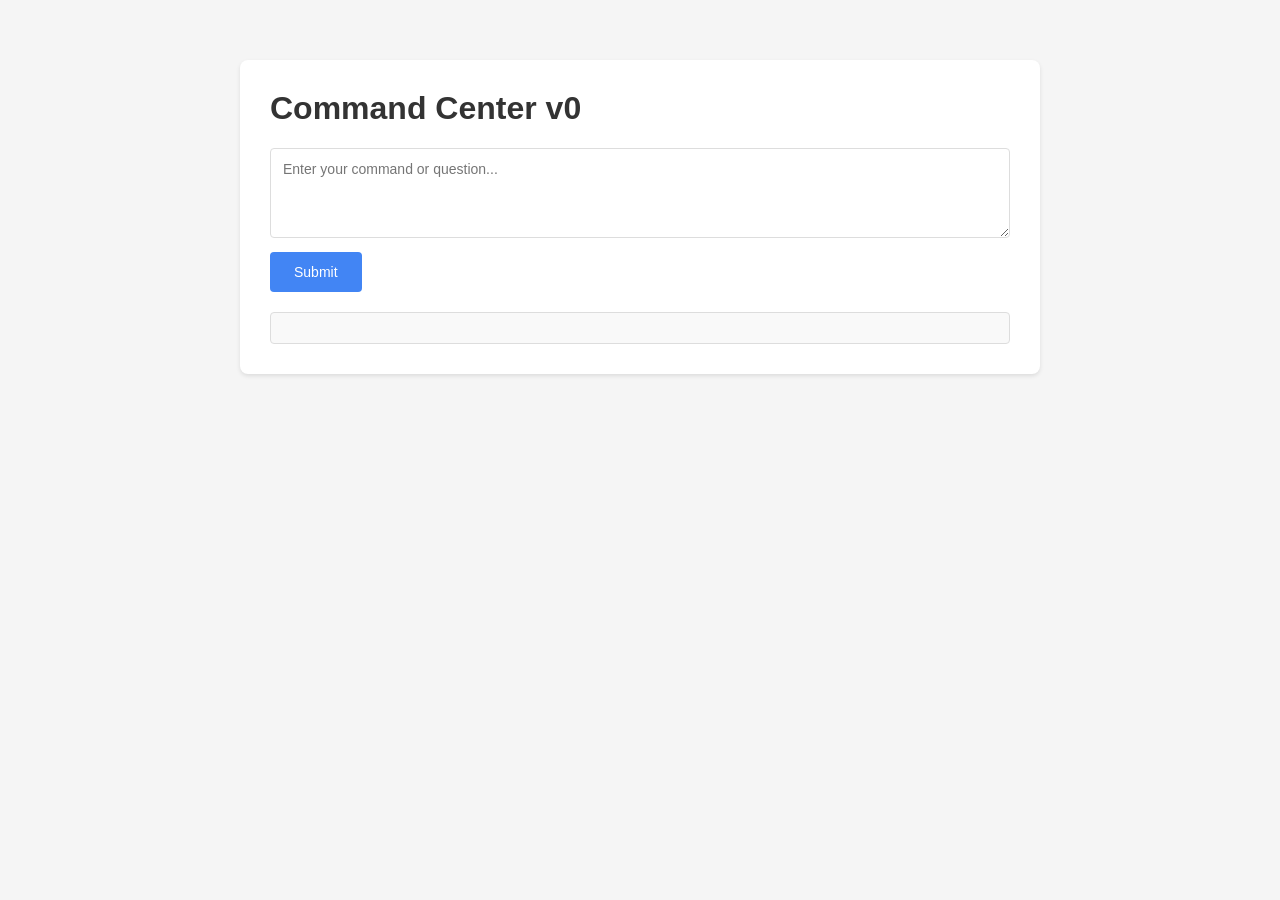
==== index.html @ 20603242 "Add v0 Command Center: minimal web app with Gemini integration" ====
<!DOCTYPE html>
<html>
<head>
  <base target="_top">
  <meta charset="UTF-8">
  <meta name="viewport" content="width=device-width, initial-scale=1.0">
  <title>Command Center v0</title>
  <style>
    body {
      font-family: 'Segoe UI', Tahoma, Geneva, Verdana, sans-serif;
      max-width: 800px;
      margin: 40px auto;
      padding: 20px;
      background: #f5f5f5;
    }

    .container {
      background: white;
      padding: 30px;
      border-radius: 8px;
      box-shadow: 0 2px 4px rgba(0,0,0,0.1);
    }

    h1 {
      margin-top: 0;
      color: #333;
    }

    textarea {
      width: 100%;
      padding: 12px;
      border: 1px solid #ddd;
      border-radius: 4px;
      font-size: 14px;
      font-family: inherit;
      resize: vertical;
      box-sizing: border-box;
    }

    button {
      background: #4285f4;
      color: white;
      border: none;
      padding: 12px 24px;
      font-size: 14px;
      border-radius: 4px;
      cursor: pointer;
      margin-top: 10px;
    }

    button:hover {
      background: #3367d6;
    }

    button:disabled {
      background: #ccc;
      cursor: not-allowed;
    }

    #output {
      margin-top: 20px;
      padding: 15px;
      background: #f9f9f9;
      border: 1px solid #ddd;
      border-radius: 4px;
      white-space: pre-wrap;
      word-wrap: break-word;
      font-family: 'Courier New', monospace;
      font-size: 12px;
      max-height: 500px;
      overflow-y: auto;
    }

    .loading {
      color: #666;
      font-style: italic;
    }

    .error {
      color: #d32f2f;
    }
  </style>
</head>
<body>
  <div class="container">
    <h1>Command Center v0</h1>

    <form id="commandForm">
      <textarea
        id="userInput"
        rows="4"
        placeholder="Enter your command or question..."
        required
      ></textarea>
      <br>
      <button type="submit" id="submitBtn">Submit</button>
    </form>

    <div id="output"></div>
  </div>

  <script>
    const form = document.getElementById('commandForm');
    const input = document.getElementById('userInput');
    const submitBtn = document.getElementById('submitBtn');
    const output = document.getElementById('output');

    form.addEventListener('submit', function(e) {
      e.preventDefault();

      const userInput = input.value.trim();
      if (!userInput) return;

      // Show loading state
      submitBtn.disabled = true;
      output.textContent = 'Calling Gemini API...';
      output.className = 'loading';

      // Call server-side function
      google.script.run
        .withSuccessHandler(onSuccess)
        .withFailureHandler(onFailure)
        .callGemini(userInput);
    });

    function onSuccess(result) {
      submitBtn.disabled = false;
      output.textContent = JSON.stringify(result, null, 2);
      output.className = '';
    }

    function onFailure(error) {
      submitBtn.disabled = false;
      output.textContent = 'Error: ' + error.message;
      output.className = 'error';
    }
  </script>
</body>
</html>
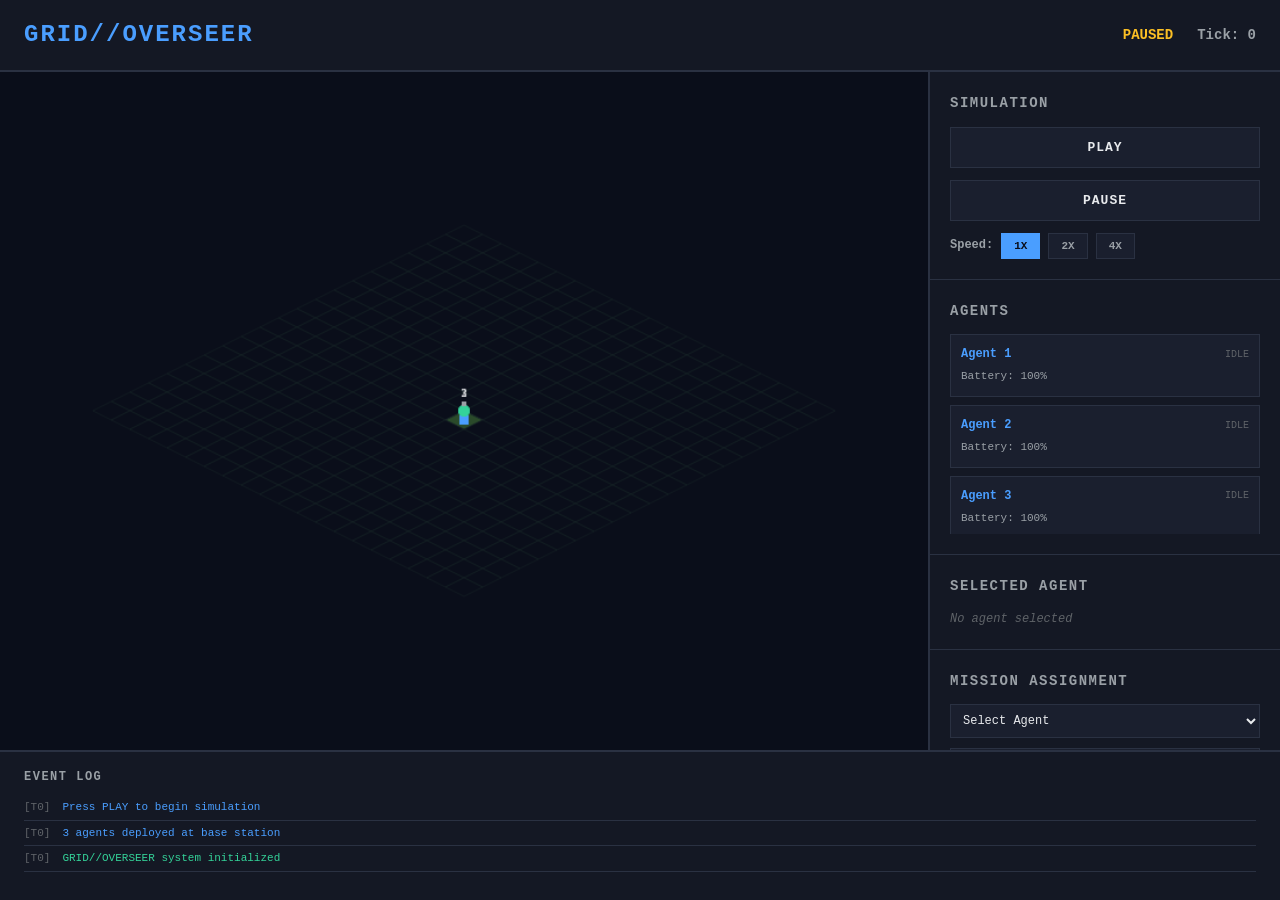
==== commit de2f4529: "Add GRID//OVERSEER: browser-based agent simulation prototype Implements a complete tactical agent si" ====
--- a/index.html
+++ b/index.html
@@ -1,139 +1,105 @@
 <!DOCTYPE html>
-<html>
+<html lang="en">
 <head>
-  <base target="_top">
-  <meta charset="UTF-8">
-  <meta name="viewport" content="width=device-width, initial-scale=1.0">
-  <title>Command Center v0</title>
-  <style>
-    body {
-      font-family: 'Segoe UI', Tahoma, Geneva, Verdana, sans-serif;
-      max-width: 800px;
-      margin: 40px auto;
-      padding: 20px;
-      background: #f5f5f5;
-    }
-
-    .container {
-      background: white;
-      padding: 30px;
-      border-radius: 8px;
-      box-shadow: 0 2px 4px rgba(0,0,0,0.1);
-    }
-
-    h1 {
-      margin-top: 0;
-      color: #333;
-    }
-
-    textarea {
-      width: 100%;
-      padding: 12px;
-      border: 1px solid #ddd;
-      border-radius: 4px;
-      font-size: 14px;
-      font-family: inherit;
-      resize: vertical;
-      box-sizing: border-box;
-    }
-
-    button {
-      background: #4285f4;
-      color: white;
-      border: none;
-      padding: 12px 24px;
-      font-size: 14px;
-      border-radius: 4px;
-      cursor: pointer;
-      margin-top: 10px;
-    }
-
-    button:hover {
-      background: #3367d6;
-    }
-
-    button:disabled {
-      background: #ccc;
-      cursor: not-allowed;
-    }
-
-    #output {
-      margin-top: 20px;
-      padding: 15px;
-      background: #f9f9f9;
-      border: 1px solid #ddd;
-      border-radius: 4px;
-      white-space: pre-wrap;
-      word-wrap: break-word;
-      font-family: 'Courier New', monospace;
-      font-size: 12px;
-      max-height: 500px;
-      overflow-y: auto;
-    }
-
-    .loading {
-      color: #666;
-      font-style: italic;
-    }
-
-    .error {
-      color: #d32f2f;
-    }
-  </style>
+    <meta charset="UTF-8">
+    <meta name="viewport" content="width=device-width, initial-scale=1.0">
+    <title>GRID//OVERSEER - Agent Simulation Prototype</title>
+    <link rel="stylesheet" href="style.css">
 </head>
 <body>
-  <div class="container">
-    <h1>Command Center v0</h1>
+    <div id="app">
+        <!-- Header -->
+        <header>
+            <h1>GRID//OVERSEER</h1>
+            <div class="header-info">
+                <span id="sim-status">PAUSED</span>
+                <span id="sim-tick">Tick: 0</span>
+            </div>
+        </header>
 
-    <form id="commandForm">
-      <textarea
-        id="userInput"
-        rows="4"
-        placeholder="Enter your command or question..."
-        required
-      ></textarea>
-      <br>
-      <button type="submit" id="submitBtn">Submit</button>
-    </form>
+        <!-- Main Layout -->
+        <div class="main-container">
+            <!-- Left: Canvas Map -->
+            <div class="map-container">
+                <canvas id="map-canvas" width="800" height="600"></canvas>
+                <div class="map-controls">
+                    <button id="btn-recenter">Center on Base</button>
+                </div>
+            </div>
 
-    <div id="output"></div>
-  </div>
+            <!-- Right: Control Panel -->
+            <div class="control-panel">
+                <!-- Simulation Controls -->
+                <section class="panel-section">
+                    <h2>SIMULATION</h2>
+                    <div class="sim-controls">
+                        <button id="btn-play" class="btn-primary">PLAY</button>
+                        <button id="btn-pause" class="btn-primary">PAUSE</button>
+                        <div class="speed-controls">
+                            <label>Speed:</label>
+                            <button id="btn-speed-1x" class="btn-speed active">1x</button>
+                            <button id="btn-speed-2x" class="btn-speed">2x</button>
+                            <button id="btn-speed-4x" class="btn-speed">4x</button>
+                        </div>
+                    </div>
+                </section>
 
-  <script>
-    const form = document.getElementById('commandForm');
-    const input = document.getElementById('userInput');
-    const submitBtn = document.getElementById('submitBtn');
-    const output = document.getElementById('output');
+                <!-- Agent List -->
+                <section class="panel-section">
+                    <h2>AGENTS</h2>
+                    <div id="agent-list" class="agent-list">
+                        <!-- Populated dynamically -->
+                    </div>
+                </section>
 
-    form.addEventListener('submit', function(e) {
-      e.preventDefault();
+                <!-- Selected Agent Details -->
+                <section class="panel-section">
+                    <h2>SELECTED AGENT</h2>
+                    <div id="agent-details" class="agent-details">
+                        <p class="text-muted">No agent selected</p>
+                    </div>
+                </section>
 
-      const userInput = input.value.trim();
-      if (!userInput) return;
+                <!-- Mission Assignment -->
+                <section class="panel-section">
+                    <h2>MISSION ASSIGNMENT</h2>
+                    <div class="mission-controls">
+                        <select id="mission-agent" class="mission-select">
+                            <option value="">Select Agent</option>
+                        </select>
+                        <select id="mission-type" class="mission-select">
+                            <option value="explore">Explore Sector</option>
+                        </select>
+                        <div class="mission-params">
+                            <input type="number" id="mission-x" placeholder="X" min="0" max="19" class="mission-input">
+                            <input type="number" id="mission-y" placeholder="Y" min="0" max="19" class="mission-input">
+                        </div>
+                        <button id="btn-assign-mission" class="btn-primary">Assign Mission</button>
+                    </div>
+                </section>
 
-      // Show loading state
-      submitBtn.disabled = true;
-      output.textContent = 'Calling Gemini API...';
-      output.className = 'loading';
+                <!-- Narration Toggle -->
+                <section class="panel-section">
+                    <h2>NARRATION</h2>
+                    <div class="narration-controls">
+                        <label>
+                            <input type="checkbox" id="toggle-narration">
+                            Enable Mission Reports
+                        </label>
+                    </div>
+                </section>
+            </div>
+        </div>
 
-      // Call server-side function
-      google.script.run
-        .withSuccessHandler(onSuccess)
-        .withFailureHandler(onFailure)
-        .callGemini(userInput);
-    });
+        <!-- Bottom: Event Log -->
+        <div class="event-log-container">
+            <h3>EVENT LOG</h3>
+            <div id="event-log" class="event-log">
+                <!-- Events appear here -->
+            </div>
+        </div>
+    </div>
 
-    function onSuccess(result) {
-      submitBtn.disabled = false;
-      output.textContent = JSON.stringify(result, null, 2);
-      output.className = '';
-    }
-
-    function onFailure(error) {
-      submitBtn.disabled = false;
-      output.textContent = 'Error: ' + error.message;
-      output.className = 'error';
-    }
-  </script>
+    <script src="app.js"></script>
 </body>
 </html>
--- a/style.css
+++ b/style.css
@@ -0,0 +1,446 @@
+/* ========================================
+   GRID//OVERSEER - Tactical Dashboard Styles
+   ======================================== */
+
+* {
+    margin: 0;
+    padding: 0;
+    box-sizing: border-box;
+}
+
+:root {
+    --bg-primary: #0a0e1a;
+    --bg-secondary: #141824;
+    --bg-tertiary: #1a1f2e;
+    --border-color: #2a3142;
+    --text-primary: #e8eaed;
+    --text-secondary: #9aa0a6;
+    --text-muted: #5f6368;
+    --accent-blue: #4a9eff;
+    --accent-green: #34d399;
+    --accent-yellow: #fbbf24;
+    --accent-red: #ef4444;
+}
+
+body {
+    font-family: 'Monaco', 'Courier New', monospace;
+    background: var(--bg-primary);
+    color: var(--text-primary);
+    overflow: hidden;
+    line-height: 1.6;
+}
+
+#app {
+    display: flex;
+    flex-direction: column;
+    height: 100vh;
+    width: 100vw;
+}
+
+/* ========================================
+   HEADER
+   ======================================== */
+
+header {
+    background: var(--bg-secondary);
+    border-bottom: 2px solid var(--border-color);
+    padding: 16px 24px;
+    display: flex;
+    justify-content: space-between;
+    align-items: center;
+}
+
+header h1 {
+    font-size: 24px;
+    font-weight: 700;
+    letter-spacing: 2px;
+    color: var(--accent-blue);
+}
+
+.header-info {
+    display: flex;
+    gap: 24px;
+    font-size: 14px;
+    font-weight: 600;
+}
+
+#sim-status {
+    color: var(--accent-yellow);
+    text-transform: uppercase;
+}
+
+#sim-tick {
+    color: var(--text-secondary);
+}
+
+/* ========================================
+   MAIN LAYOUT
+   ======================================== */
+
+.main-container {
+    display: flex;
+    flex: 1;
+    overflow: hidden;
+}
+
+/* ========================================
+   MAP CONTAINER (Left)
+   ======================================== */
+
+.map-container {
+    flex: 1;
+    background: var(--bg-secondary);
+    border-right: 2px solid var(--border-color);
+    display: flex;
+    flex-direction: column;
+    position: relative;
+}
+
+#map-canvas {
+    flex: 1;
+    background: var(--bg-tertiary);
+}
+
+.map-controls {
+    padding: 12px;
+    background: var(--bg-primary);
+    border-top: 1px solid var(--border-color);
+    display: flex;
+    justify-content: center;
+}
+
+.map-controls button {
+    padding: 8px 16px;
+    font-size: 12px;
+    background: var(--bg-tertiary);
+    border: 1px solid var(--border-color);
+    color: var(--text-secondary);
+    cursor: pointer;
+    font-family: inherit;
+    font-weight: 600;
+    text-transform: uppercase;
+    letter-spacing: 1px;
+    transition: all 0.2s;
+}
+
+.map-controls button:hover {
+    background: var(--bg-secondary);
+    color: var(--accent-blue);
+    border-color: var(--accent-blue);
+}
+
+/* ========================================
+   CONTROL PANEL (Right)
+   ======================================== */
+
+.control-panel {
+    width: 350px;
+    background: var(--bg-secondary);
+    overflow-y: auto;
+    display: flex;
+    flex-direction: column;
+}
+
+.panel-section {
+    padding: 20px;
+    border-bottom: 1px solid var(--border-color);
+}
+
+.panel-section h2 {
+    font-size: 14px;
+    font-weight: 700;
+    letter-spacing: 1.5px;
+    color: var(--text-secondary);
+    margin-bottom: 12px;
+    text-transform: uppercase;
+}
+
+/* ========================================
+   SIMULATION CONTROLS
+   ======================================== */
+
+.sim-controls {
+    display: flex;
+    flex-direction: column;
+    gap: 12px;
+}
+
+.sim-controls > div {
+    display: flex;
+    gap: 8px;
+}
+
+.btn-primary {
+    flex: 1;
+    padding: 12px;
+    font-size: 13px;
+    font-weight: 700;
+    font-family: inherit;
+    text-transform: uppercase;
+    letter-spacing: 1px;
+    border: none;
+    background: var(--bg-tertiary);
+    color: var(--text-primary);
+    cursor: pointer;
+    transition: all 0.2s;
+    border: 1px solid var(--border-color);
+}
+
+.btn-primary:hover {
+    background: var(--accent-blue);
+    border-color: var(--accent-blue);
+}
+
+.speed-controls {
+    display: flex;
+    align-items: center;
+    gap: 8px;
+}
+
+.speed-controls label {
+    font-size: 12px;
+    color: var(--text-secondary);
+    font-weight: 600;
+}
+
+.btn-speed {
+    padding: 6px 12px;
+    font-size: 11px;
+    font-weight: 700;
+    font-family: inherit;
+    text-transform: uppercase;
+    background: var(--bg-tertiary);
+    color: var(--text-secondary);
+    border: 1px solid var(--border-color);
+    cursor: pointer;
+    transition: all 0.2s;
+}
+
+.btn-speed:hover {
+    border-color: var(--accent-blue);
+    color: var(--accent-blue);
+}
+
+.btn-speed.active {
+    background: var(--accent-blue);
+    border-color: var(--accent-blue);
+    color: var(--bg-primary);
+}
+
+/* ========================================
+   AGENT LIST
+   ======================================== */
+
+.agent-list {
+    display: flex;
+    flex-direction: column;
+    gap: 8px;
+    max-height: 200px;
+    overflow-y: auto;
+}
+
+.agent-item {
+    padding: 10px;
+    background: var(--bg-tertiary);
+    border: 1px solid var(--border-color);
+    cursor: pointer;
+    transition: all 0.2s;
+    font-size: 12px;
+}
+
+.agent-item:hover {
+    border-color: var(--accent-blue);
+}
+
+.agent-item.selected {
+    background: var(--bg-primary);
+    border-color: var(--accent-blue);
+}
+
+.agent-item-header {
+    display: flex;
+    justify-content: space-between;
+    align-items: center;
+    margin-bottom: 4px;
+}
+
+.agent-id {
+    font-weight: 700;
+    color: var(--accent-blue);
+}
+
+.agent-state {
+    font-size: 10px;
+    text-transform: uppercase;
+    color: var(--text-muted);
+}
+
+.agent-state.Traveling { color: var(--accent-yellow); }
+.agent-state.Scanning { color: var(--accent-green); }
+.agent-state.Returning { color: var(--accent-yellow); }
+.agent-state.Recharging { color: var(--accent-blue); }
+.agent-state.Idle { color: var(--text-muted); }
+
+.agent-battery {
+    font-size: 11px;
+    color: var(--text-secondary);
+}
+
+/* ========================================
+   AGENT DETAILS
+   ======================================== */
+
+.agent-details {
+    font-size: 12px;
+}
+
+.agent-details .detail-row {
+    display: flex;
+    justify-content: space-between;
+    padding: 6px 0;
+    border-bottom: 1px solid var(--border-color);
+}
+
+.agent-details .detail-label {
+    color: var(--text-secondary);
+    font-weight: 600;
+}
+
+.agent-details .detail-value {
+    color: var(--text-primary);
+}
+
+.text-muted {
+    color: var(--text-muted);
+    font-style: italic;
+}
+
+/* ========================================
+   MISSION CONTROLS
+   ======================================== */
+
+.mission-controls {
+    display: flex;
+    flex-direction: column;
+    gap: 10px;
+}
+
+.mission-select {
+    padding: 8px;
+    background: var(--bg-tertiary);
+    border: 1px solid var(--border-color);
+    color: var(--text-primary);
+    font-family: inherit;
+    font-size: 12px;
+}
+
+.mission-params {
+    display: flex;
+    gap: 8px;
+}
+
+.mission-input {
+    flex: 1;
+    padding: 8px;
+    background: var(--bg-tertiary);
+    border: 1px solid var(--border-color);
+    color: var(--text-primary);
+    font-family: inherit;
+    font-size: 12px;
+}
+
+.mission-input:focus, .mission-select:focus {
+    outline: none;
+    border-color: var(--accent-blue);
+}
+
+/* ========================================
+   NARRATION CONTROLS
+   ======================================== */
+
+.narration-controls {
+    font-size: 12px;
+}
+
+.narration-controls label {
+    display: flex;
+    align-items: center;
+    gap: 8px;
+    cursor: pointer;
+}
+
+.narration-controls input[type="checkbox"] {
+    width: 16px;
+    height: 16px;
+    cursor: pointer;
+}
+
+/* ========================================
+   EVENT LOG (Bottom)
+   ======================================== */
+
+.event-log-container {
+    background: var(--bg-secondary);
+    border-top: 2px solid var(--border-color);
+    padding: 16px 24px;
+    height: 150px;
+    display: flex;
+    flex-direction: column;
+}
+
+.event-log-container h3 {
+    font-size: 12px;
+    font-weight: 700;
+    letter-spacing: 1.5px;
+    color: var(--text-secondary);
+    margin-bottom: 8px;
+    text-transform: uppercase;
+}
+
+.event-log {
+    flex: 1;
+    overflow-y: auto;
+    font-size: 11px;
+    line-height: 1.5;
+}
+
+.event-entry {
+    padding: 4px 0;
+    border-bottom: 1px solid var(--border-color);
+}
+
+.event-timestamp {
+    color: var(--text-muted);
+    margin-right: 12px;
+}
+
+.event-message {
+    color: var(--text-primary);
+}
+
+.event-type-info { color: var(--accent-blue); }
+.event-type-success { color: var(--accent-green); }
+.event-type-warning { color: var(--accent-yellow); }
+.event-type-error { color: var(--accent-red); }
+
+/* ========================================
+   SCROLLBAR STYLING
+   ======================================== */
+
+::-webkit-scrollbar {
+    width: 8px;
+    height: 8px;
+}
+
+::-webkit-scrollbar-track {
+    background: var(--bg-tertiary);
+}
+
+::-webkit-scrollbar-thumb {
+    background: var(--border-color);
+    border-radius: 4px;
+}
+
+::-webkit-scrollbar-thumb:hover {
+    background: var(--text-muted);
+}
